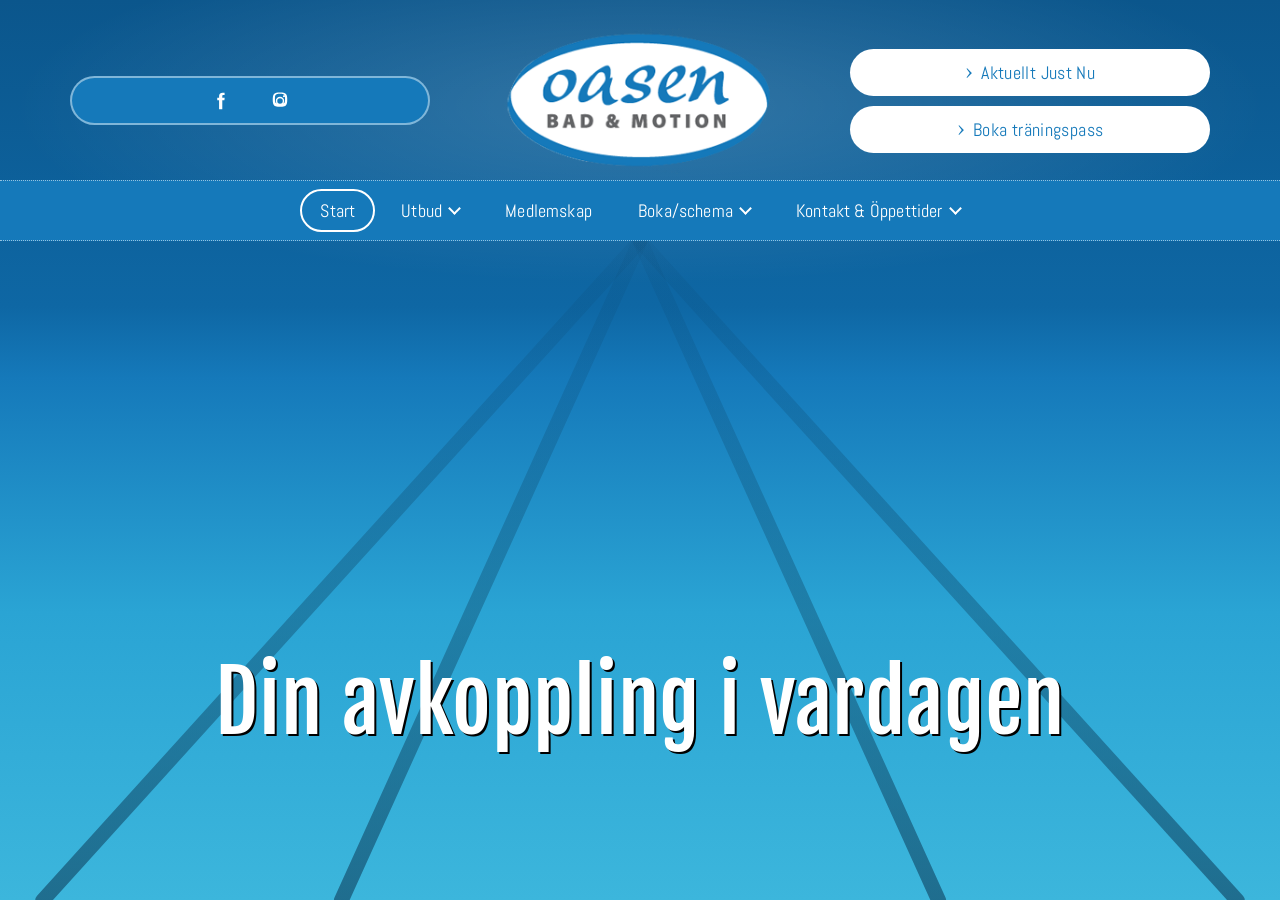
==== index.html @ 5e87a4b4 "Add the Oasen sales draft so it can be published as a subfolder. Co-authored-by: Cursor <cursoragent" ====
<!doctype html>
<html lang="sv">
<head>
  <meta charset="utf-8">
  <meta name="viewport" content="width=device-width, initial-scale=1">
  <meta name="robots" content="noindex">
  <title>Oasen Bad &amp; Motion</title>
  <link rel="preconnect" href="https://fonts.googleapis.com">
  <link rel="preconnect" href="https://fonts.gstatic.com" crossorigin>
  <link href="https://fonts.googleapis.com/css2?family=Abel&family=Fjalla+One&display=swap" rel="stylesheet">
  <link rel="stylesheet" href="css/styles.css">
</head>
<body>
  <header class="hero">
    <div class="top">
      <ul class="social">
        <li>
          <a href="https://www.facebook.com/Oasen-Bad-och-Motion-108928344077167/" aria-label="Facebook">
            <svg viewBox="0 0 24 24" aria-hidden="true"><path d="M14.5 8.5V6.8c0-.8.2-1.3 1.4-1.3H17V3h-2.1C12.2 3 11 4.4 11 6.6v1.9H9v2.6h2V21h3.5v-9.9h2.3l.3-2.6h-2.6z"/></svg>
          </a>
        </li>
        <li>
          <a href="https://www.instagram.com/oasenbadmotion/" aria-label="Instagram">
            <svg viewBox="0 0 24 24" aria-hidden="true"><path d="M12 7.4A4.6 4.6 0 1 0 12 16.6 4.6 4.6 0 0 0 12 7.4zm0 7.6a3 3 0 1 1 0-6 3 3 0 0 1 0 6zM17.4 6.8a1.1 1.1 0 1 1-2.2 0 1.1 1.1 0 0 1 2.2 0zM12 4.2c1.5 0 1.7 0 2.3.1.6 0 1 .1 1.3.3.4.1.6.3.9.6.3.3.5.5.6.9.2.3.3.7.3 1.3.1.6.1.8.1 2.3s0 1.7-.1 2.3c0 .6-.1 1-.3 1.3-.1.4-.3.6-.6.9-.3.3-.5.5-.9.6-.3.2-.7.3-1.3.3-.6.1-.8.1-2.3.1s-1.7 0-2.3-.1c-.6 0-1-.1-1.3-.3a2.4 2.4 0 0 1-.9-.6 2.4 2.4 0 0 1-.6-.9c-.2-.3-.3-.7-.3-1.3-.1-.6-.1-.8-.1-2.3s0-1.7.1-2.3c0-.6.1-1 .3-1.3.1-.4.3-.6.6-.9.3-.3.5-.5.9-.6.3-.2.7-.3 1.3-.3.6-.1.8-.1 2.3-.1zm0-1.6c-1.5 0-1.7 0-2.4.1-1.1.1-1.8.2-2.4.5a4 4 0 0 0-1.5 1 4 4 0 0 0-1 1.5c-.3.6-.4 1.3-.5 2.4-.1.7-.1.9-.1 2.4s0 1.7.1 2.4c.1 1.1.2 1.8.5 2.4a4 4 0 0 0 1 1.5 4 4 0 0 0 1.5 1c.6.3 1.3.4 2.4.5.7.1.9.1 2.4.1s1.7 0 2.4-.1c1.1-.1 1.8-.2 2.4-.5a4 4 0 0 0 1.5-1 4 4 0 0 0 1-1.5c.3-.6.4-1.3.5-2.4.1-.7.1-.9.1-2.4s0-1.7-.1-2.4c-.1-1.1-.2-1.8-.5-2.4a4 4 0 0 0-1-1.5 4 4 0 0 0-1.5-1c-.6-.3-1.3-.4-2.4-.5-.7-.1-.9-.1-2.4-.1z"/></svg>
          </a>
        </li>
      </ul>

      <a class="logo" href="index.html">
        <img src="images/logo.png" alt="Oasen Bad &amp; Motion" width="300" height="156">
      </a>

      <div class="actions">
        <a class="pill" href="https://u1163113.trgt.se/#aktuellt">Aktuellt Just Nu</a>
        <a class="pill" href="https://oasenbadmotion.goactivebooking.com/class-web-categories/1/classes">Boka träningspass</a>
      </div>
    </div>

    <div class="nav-bar">
      <button class="nav-toggle" type="button" aria-expanded="false" aria-controls="menu">Meny</button>
      <nav id="menu" aria-label="Huvudmeny">
        <ul class="menu">
          <li><a class="is-current" href="index.html" aria-current="page">Start</a></li>
          <li class="has-sub">
            <a href="#utbud" aria-expanded="false" aria-haspopup="true">Utbud</a>
            <ul class="sub">
              <li><a href="utbud/pool.html">Pool</a></li>
              <li><a href="utbud/gym.html">Gym</a></li>
              <li><a href="utbud/grupptraening.html">Gruppträning</a></li>
              <li><a href="utbud/x-fit.html">X-fit</a></li>
              <li><a href="utbud/pt.html">PT - Personlig Tränare</a></li>
              <li><a href="http://www.trampoolin.com/anlaggningar/kungsholmen-oasen/">Trampoolin simskola</a></li>
              <li><a href="utbud/halsoresor.html">Hälsoresor</a></li>
            </ul>
          </li>
          <li><a href="medlemskap.html">Medlemskap</a></li>
          <li class="has-sub">
            <a href="boka/schema/index.html" aria-expanded="false" aria-haspopup="true">Boka/schema</a>
            <ul class="sub">
              <li><a href="boka/schema/index.html">Schema</a></li>
              <li><a href="boka/schema/poolschema.htm">Poolschema</a></li>
            </ul>
          </li>
          <li class="has-sub">
            <a href="#kontakt" aria-expanded="false" aria-haspopup="true">Kontakt &amp; Öppettider</a>
            <ul class="sub">
              <li><a href="kontakt/integritetspolicy.html">Integritetspolicy</a></li>
              <li><a href="kontakt/about.html">About Oasen Bad &amp; Motion</a></li>
            </ul>
          </li>
        </ul>
      </nav>
    </div>

    <div class="stage">
      <div class="pool" aria-hidden="true">
        <svg class="lanes" viewBox="0 0 1200 640" preserveAspectRatio="none">
          <defs>
            <linearGradient id="rope" x1="0" y1="0" x2="0" y2="1">
              <stop offset="0%" stop-color="#08324f" stop-opacity="0.05"/>
              <stop offset="100%" stop-color="#08324f" stop-opacity="0.55"/>
            </linearGradient>
          </defs>
          <line x1="600" y1="0" x2="40" y2="640" stroke="url(#rope)" stroke-width="14" stroke-linecap="round"/>
          <line x1="600" y1="0" x2="320" y2="640" stroke="url(#rope)" stroke-width="14" stroke-linecap="round"/>
          <line x1="600" y1="0" x2="600" y2="640" stroke="url(#rope)" stroke-width="14" stroke-linecap="round"/>
          <line x1="600" y1="0" x2="880" y2="640" stroke="url(#rope)" stroke-width="14" stroke-linecap="round"/>
          <line x1="600" y1="0" x2="1160" y2="640" stroke="url(#rope)" stroke-width="14" stroke-linecap="round"/>
        </svg>
      </div>
      <h1>Din avkoppling i vardagen</h1>
    </div>
  </header>
  <script src="js/nav.js"></script>
</body>
</html>
---- css/styles.css ----
:root {
  --blue: #1579ba;
  --blue-deep: #0c5c96;
  --water: #3cb6dc;
}

* { box-sizing: border-box; }

html, body {
  margin: 0;
  min-height: 100%;
}

body {
  font-family: Abel, "Trebuchet MS", sans-serif;
  color: #fff;
  background: var(--blue-deep);
}

a { color: inherit; }

.hero {
  min-height: 100vh;
  min-height: 100dvh;
  display: flex;
  flex-direction: column;
  position: relative;
  overflow: hidden;
  background:
    radial-gradient(ellipse 70% 28% at 50% 12%, rgba(255, 255, 255, 0.16), transparent 70%),
    linear-gradient(#0b568c 0%, #0e67a4 34%, var(--blue) 42%, #2aa4d4 68%, var(--water) 100%);
}

.pool {
  position: absolute;
  inset: 0;
  z-index: 0;
  pointer-events: none;
}

.lanes {
  display: block;
  width: 100%;
  height: 100%;
}

.top,
.nav-bar,
.stage {
  position: relative;
  z-index: 1;
}

.stage {
  flex: 1;
  display: flex;
  align-items: flex-end;
  justify-content: center;
  min-height: 240px;
}

.top {
  width: min(1140px, calc(100% - 32px));
  margin: 28px auto 0;
  display: grid;
  grid-template-columns: 1fr auto 1fr;
  align-items: center;
  gap: 28px;
}

.social {
  display: flex;
  justify-content: center;
  align-items: center;
  gap: 28px;
  width: min(360px, 100%);
  height: 49px;
  margin: 0;
  padding: 0;
  list-style: none;
  background: var(--blue);
  border: 2px solid rgba(255, 255, 255, 0.45);
  border-radius: 999px;
}

.social a {
  display: grid;
  place-items: center;
  width: 32px;
  height: 32px;
  color: #fff;
}

.social svg {
  width: 22px;
  height: 22px;
  fill: currentColor;
}

.logo {
  display: block;
  line-height: 0;
}

.logo img {
  display: block;
  width: 280px;
  height: auto;
}

.actions {
  display: flex;
  flex-direction: column;
  gap: 10px;
  width: min(360px, 100%);
  justify-self: end;
}

.pill {
  display: flex;
  align-items: center;
  justify-content: center;
  gap: 8px;
  height: 47px;
  padding: 0 22px;
  border-radius: 999px;
  background: #fff;
  color: var(--blue);
  text-decoration: none;
  font-size: 18px;
  letter-spacing: 0.02em;
}

.pill::before {
  content: "›";
  font-size: 26px;
  line-height: 0;
  transform: translateY(-1px);
}

.nav-bar {
  margin-top: 6px;
  background: var(--blue);
  border-top: 1px dotted rgba(255, 255, 255, 0.55);
  border-bottom: 1px dotted rgba(255, 255, 255, 0.55);
}

.nav-toggle {
  display: none;
  margin: 8px auto;
  padding: 8px 22px;
  border: 2px solid #fff;
  border-radius: 999px;
  background: transparent;
  color: #fff;
  font: inherit;
  font-size: 18px;
  cursor: pointer;
}

.menu {
  display: flex;
  justify-content: center;
  align-items: center;
  gap: 6px;
  width: min(1140px, 100%);
  margin: 0 auto;
  padding: 8px 12px;
  list-style: none;
}

.menu > li { position: relative; }

.menu > li > a {
  display: inline-flex;
  align-items: center;
  gap: 8px;
  padding: 8px 18px;
  border: 2px solid transparent;
  border-radius: 999px;
  color: #fff;
  text-decoration: none;
  font-size: 18px;
  letter-spacing: 0.01em;
}

.menu > li > a.is-current { border-color: #fff; }

.has-sub > a::after {
  content: "";
  width: 7px;
  height: 7px;
  border-right: 2px solid currentColor;
  border-bottom: 2px solid currentColor;
  transform: translateY(-2px) rotate(45deg);
}

.sub {
  display: none;
  position: absolute;
  top: calc(100% + 6px);
  left: 12px;
  min-width: 270px;
  margin: 0;
  padding: 8px 0;
  list-style: none;
  background: #fff;
  border-radius: 14px;
  box-shadow: 0 12px 28px rgba(6, 40, 70, 0.22);
}

.sub a {
  display: block;
  padding: 8px 18px;
  white-space: nowrap;
  color: var(--blue);
  text-decoration: none;
  font-size: 17px;
}

.sub a:hover,
.sub a:focus-visible,
.sub a.is-current { background: #e7f4fb; }

.hero h1 {
  position: relative;
  z-index: 1;
  margin: 0 0 12%;
  padding: 0 20px;
  text-align: center;
  font-family: "Fjalla One", Impact, sans-serif;
  font-size: clamp(40px, 6.6vw, 92px);
  font-weight: 400;
  line-height: 1.05;
  letter-spacing: 0.01em;
  text-shadow: 2px 2px 0 #000;
}

.menu a:focus-visible,
.pill:focus-visible,
.social a:focus-visible,
.nav-toggle:focus-visible {
  outline: 3px solid #fff;
  outline-offset: 3px;
}

@media (min-width: 901px) {
  .has-sub:hover > .sub,
  .has-sub:focus-within > .sub { display: block; }
}

@media (max-width: 900px) {
  .top {
    grid-template-columns: 1fr;
    justify-items: center;
    gap: 16px;
    margin-top: 18px;
  }

  .social,
  .actions { width: min(420px, 100%); }

  .logo img { width: min(240px, 68vw); }

  .nav-toggle { display: block; }

  #menu { display: none; }

  #menu.is-open { display: block; }

  .menu {
    flex-direction: column;
    align-items: stretch;
    padding: 4px 16px 16px;
  }

  .menu > li > a {
    justify-content: center;
    width: fit-content;
    margin-inline: auto;
  }

  .sub {
    position: static;
    min-width: 0;
    margin: 4px 12px 8px;
    box-shadow: none;
    background: rgba(255, 255, 255, 0.96);
  }

  .has-sub.is-open > .sub { display: block; }

  .hero h1 { margin-bottom: 10%; }
}

.page {
  background: #f3f7fb;
  color: #24343e;
}

.site-header {
  background:
    radial-gradient(ellipse 70% 80% at 50% 0%, rgba(255, 255, 255, 0.16), transparent 70%),
    linear-gradient(#0b568c, #0e67a4 55%, var(--blue));
  color: #fff;
}

.site-header h1 {
  margin: 10px 0 28px;
  text-align: center;
  font-family: "Fjalla One", Impact, sans-serif;
  font-size: clamp(36px, 5vw, 64px);
  font-weight: 400;
  letter-spacing: 0.02em;
  text-shadow: 2px 2px 0 #000;
}

.wrap {
  width: min(1040px, calc(100% - 32px));
  margin: 36px auto 72px;
}

.intro {
  font-size: 20px;
  line-height: 1.5;
  max-width: 68ch;
}

.intro p { margin: 0 0 12px; }

.jumps {
  display: flex;
  flex-wrap: wrap;
  gap: 10px;
  margin: 22px 0 8px;
  padding: 0;
  list-style: none;
}

.jumps a {
  display: inline-block;
  padding: 10px 16px;
  border: 2px solid #d3e7f4;
  border-radius: 999px;
  background: #fff;
  color: var(--blue);
  text-decoration: none;
  font-size: 17px;
}

.jumps a:hover,
.jumps a:focus-visible { border-color: var(--blue); }

.plans {
  display: grid;
  grid-template-columns: 1fr 1fr;
  gap: 18px;
  margin-top: 28px;
}

.card {
  background: #fff;
  border-radius: 18px;
  padding: 22px 22px 8px;
  box-shadow: 0 10px 28px rgba(12, 60, 100, 0.08);
}

.card.wide { grid-column: 1 / -1; }

.card h2 {
  margin: 0 0 6px;
  color: var(--blue);
  font-family: "Fjalla One", Impact, sans-serif;
  font-size: 30px;
  font-weight: 400;
}

.card .note {
  margin: 0 0 14px;
  line-height: 1.4;
}

.tier {
  margin: 0 0 14px;
  padding: 14px 16px;
  border-radius: 14px;
  background: #f4f9fc;
}

.tier h3 {
  margin: 0;
  color: var(--blue-deep);
  font-size: 15px;
  font-weight: 400;
  letter-spacing: 0.06em;
  text-transform: uppercase;
}

.amount {
  margin: 4px 0 0;
  font-family: "Fjalla One", Impact, sans-serif;
  font-size: 34px;
  font-weight: 400;
  line-height: 1.1;
  color: #16324a;
}

.amount span,
.giro {
  font-family: Abel, "Trebuchet MS", sans-serif;
  font-size: 17px;
  color: #3d5362;
}

.giro { margin: 2px 0 0; }

.tier ul,
.rules ul {
  margin: 10px 0 0;
  padding-left: 18px;
}

.tier li,
.rules li { margin: 4px 0; }

.rules { margin-top: 42px; }

.rules h2 {
  margin: 0 0 16px;
  color: var(--blue);
  font-family: "Fjalla One", Impact, sans-serif;
  font-size: 34px;
  font-weight: 400;
}

.rules article {
  margin-bottom: 16px;
  padding: 20px 22px;
  background: #fff;
  border-radius: 18px;
  box-shadow: 0 10px 28px rgba(12, 60, 100, 0.08);
}

.rules h3 {
  margin: 0 0 8px;
  color: var(--blue-deep);
  font-size: 20px;
  font-weight: 400;
}

.rules p { margin: 0 0 10px; line-height: 1.45; }

.page main a { color: var(--blue); }

.facts {
  display: grid;
  grid-template-columns: 1fr 1fr;
  gap: 18px;
  margin: 28px 0;
}

.facts .amount { margin: 8px 0 16px; }

.callout {
  margin: 0 0 18px;
  padding: 20px 22px;
  background: #fff;
  border-radius: 18px;
  box-shadow: 0 10px 28px rgba(12, 60, 100, 0.08);
}

.callout h2 {
  margin: 0 0 8px;
  color: var(--blue);
  font-family: "Fjalla One", Impact, sans-serif;
  font-size: 28px;
  font-weight: 400;
}

.callout p { margin: 0 0 10px; line-height: 1.45; }

.callout ul {
  margin: 8px 0 0;
  padding-left: 18px;
}

.callout li { margin: 4px 0; }

.page main a.cta {
  display: inline-flex;
  align-items: center;
  margin-top: 8px;
  padding: 12px 20px;
  border-radius: 999px;
  background: var(--blue);
  color: #fff;
  text-decoration: none;
}

.page main a.cta:hover,
.page main a.cta:focus-visible { background: var(--blue-deep); }

.week {
  display: block;
  width: 100%;
  height: 640px;
  margin-top: 28px;
  border: 0;
  border-radius: 18px;
  background: #fff;
  box-shadow: 0 10px 28px rgba(12, 60, 100, 0.08);
}

.days {
  display: grid;
  grid-template-columns: repeat(auto-fill, minmax(240px, 1fr));
  gap: 18px;
  margin: 8px 0 18px;
}

.days article {
  margin: 0;
  padding: 16px 16px 8px;
  background: #fff;
  border-radius: 18px;
  box-shadow: 0 10px 28px rgba(12, 60, 100, 0.08);
}

.days h2 {
  margin: 0 0 10px;
  color: var(--blue);
  font-family: "Fjalla One", Impact, sans-serif;
  font-size: 26px;
  font-weight: 400;
}

.slots {
  list-style: none;
  margin: 0;
  padding: 0;
}

.slots li {
  display: flex;
  justify-content: space-between;
  gap: 12px;
  margin: 0 0 8px;
  padding: 8px 10px;
  border-radius: 10px;
  line-height: 1.3;
}

.slots time { font-variant-numeric: tabular-nums; white-space: nowrap; }

.slot-sim { background: #d9eef8; }
.slot-vatten { background: #f8e7a8; }
.slot-abonn { background: #f6dcc4; }
.slot-familj { background: #d7efc8; }

.gear {
  display: grid;
  grid-template-columns: 1fr 1fr;
  gap: 8px 28px;
  margin: 8px 0 4px;
  padding-left: 18px;
  line-height: 1.4;
}

.tag {
  display: inline-block;
  margin-left: 8px;
  padding: 2px 9px;
  border-radius: 999px;
  background: var(--blue);
  color: #fff;
  font-family: Abel, "Trebuchet MS", sans-serif;
  font-size: 13px;
  letter-spacing: 0.04em;
  vertical-align: 4px;
}

.card p { margin: 0 0 16px; line-height: 1.45; }

.site-footer {
  padding: 28px 16px 32px;
  background: var(--blue);
  color: #fff;
  text-align: center;
  line-height: 1.6;
}

.site-footer a { color: #fff; }

@media (max-width: 800px) {
  .plans,
  .facts,
  .gear { grid-template-columns: 1fr; }
  .card.wide { grid-column: auto; }
}
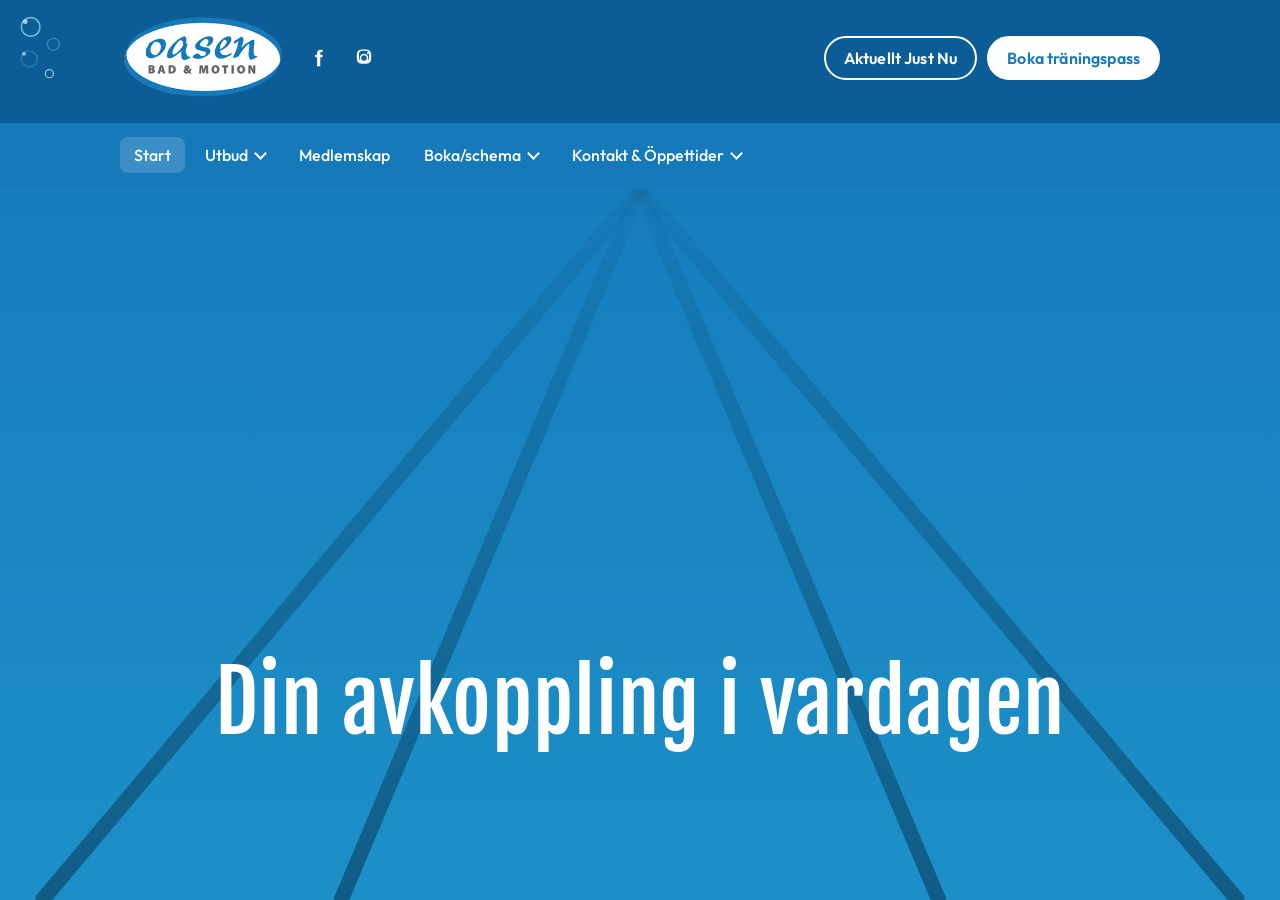
==== commit 7c1c06ac: "Make the header easier to use and add the missing overview pages. The menu opens real Utbud and cont" ====
--- a/index.html
+++ b/index.html
@@ -7,7 +7,7 @@
   <title>Oasen Bad &amp; Motion</title>
   <link rel="preconnect" href="https://fonts.googleapis.com">
   <link rel="preconnect" href="https://fonts.gstatic.com" crossorigin>
-  <link href="https://fonts.googleapis.com/css2?family=Abel&family=Fjalla+One&display=swap" rel="stylesheet">
+  <link href="https://fonts.googleapis.com/css2?family=Fjalla+One&family=Outfit:wght@400;500;600&display=swap" rel="stylesheet">
   <link rel="stylesheet" href="css/styles.css">
 </head>
 <body>
@@ -32,7 +32,7 @@
 
       <div class="actions">
         <a class="pill" href="https://u1163113.trgt.se/#aktuellt">Aktuellt Just Nu</a>
-        <a class="pill" href="https://oasenbadmotion.goactivebooking.com/class-web-categories/1/classes">Boka träningspass</a>
+        <a class="pill" href="https://oasenbadmotion.goactivebooking.com/class-web-categories/1/classes?facility=1">Boka träningspass</a>
       </div>
     </div>
 
@@ -42,8 +42,9 @@
         <ul class="menu">
           <li><a class="is-current" href="index.html" aria-current="page">Start</a></li>
           <li class="has-sub">
-            <a href="#utbud" aria-expanded="false" aria-haspopup="true">Utbud</a>
+            <a href="utbud/index.html" aria-expanded="false" aria-haspopup="true">Utbud</a>
             <ul class="sub">
+              <li><a href="utbud/index.html">Utbud</a></li>
               <li><a href="utbud/pool.html">Pool</a></li>
               <li><a href="utbud/gym.html">Gym</a></li>
               <li><a href="utbud/grupptraening.html">Gruppträning</a></li>
@@ -62,8 +63,9 @@
             </ul>
           </li>
           <li class="has-sub">
-            <a href="#kontakt" aria-expanded="false" aria-haspopup="true">Kontakt &amp; Öppettider</a>
+            <a href="kontakt/index.html" aria-expanded="false" aria-haspopup="true">Kontakt &amp; Öppettider</a>
             <ul class="sub">
+              <li><a href="kontakt/index.html">Kontakt &amp; Öppettider</a></li>
               <li><a href="kontakt/integritetspolicy.html">Integritetspolicy</a></li>
               <li><a href="kontakt/about.html">About Oasen Bad &amp; Motion</a></li>
             </ul>
--- a/css/styles.css
+++ b/css/styles.css
@@ -12,7 +12,7 @@
 }
 
 body {
-  font-family: Abel, "Trebuchet MS", sans-serif;
+  font-family: Outfit, "Segoe UI", sans-serif;
   color: #fff;
   background: var(--blue-deep);
 }
@@ -25,10 +25,8 @@
   display: flex;
   flex-direction: column;
   position: relative;
-  overflow: hidden;
-  background:
-    radial-gradient(ellipse 70% 28% at 50% 12%, rgba(255, 255, 255, 0.16), transparent 70%),
-    linear-gradient(#0b568c 0%, #0e67a4 34%, var(--blue) 42%, #2aa4d4 68%, var(--water) 100%);
+  overflow: visible;
+  background: linear-gradient(180deg, #1579ba 0%, #1c8fc8 100%);
 }
 
 .pool {
@@ -60,36 +58,77 @@
 }
 
 .top {
-  width: min(1140px, calc(100% - 32px));
-  margin: 28px auto 0;
-  display: grid;
-  grid-template-columns: 1fr auto 1fr;
+  width: 100%;
+  margin: 0;
+  padding: 14px max(16px, calc((100% - 1040px) / 2)) 22px;
+  display: flex;
   align-items: center;
-  gap: 28px;
-}
+  gap: 8px;
+  position: relative;
+  overflow: hidden;
+  background: #0c5c96;
+}
+
+.top::before {
+  content: "";
+  position: absolute;
+  z-index: 0;
+  top: 10px;
+  left: 12px;
+  width: 96px;
+  height: 112px;
+  background: url("../images/bubblor.svg?v=3") center / 96px 112px no-repeat;
+  pointer-events: none;
+}
+
+@media (min-width: 901px) and (max-width: 1239px) {
+  .top::before { content: none; }
+}
+
+@media (min-width: 1240px) {
+  .top::before {
+    top: 8px;
+    left: 8px;
+    width: 64px;
+    height: 78px;
+    background-size: 64px 78px;
+  }
+}
+
+@media (min-width: 1500px) {
+  .top::before {
+    width: 96px;
+    height: 112px;
+    background-size: 96px 112px;
+  }
+}
+
+.top > * { position: relative; z-index: 1; }
+
+.logo { order: -1; }
 
 .social {
   display: flex;
-  justify-content: center;
+  justify-content: flex-start;
   align-items: center;
-  gap: 28px;
-  width: min(360px, 100%);
-  height: 49px;
+  gap: 2px;
+  width: auto;
   margin: 0;
   padding: 0;
   list-style: none;
-  background: var(--blue);
-  border: 2px solid rgba(255, 255, 255, 0.45);
-  border-radius: 999px;
 }
 
 .social a {
   display: grid;
   place-items: center;
-  width: 32px;
-  height: 32px;
-  color: #fff;
-}
+  width: 44px;
+  height: 44px;
+  border-radius: 999px;
+  color: #fff;
+}
+
+.social a:hover,
+.social a:focus-visible { background: rgba(255, 255, 255, 0.16); }
 
 .social svg {
   width: 22px;
@@ -104,16 +143,19 @@
 
 .logo img {
   display: block;
-  width: 280px;
+  width: 168px;
   height: auto;
 }
 
 .actions {
   display: flex;
-  flex-direction: column;
+  flex-direction: row;
+  flex-wrap: wrap;
+  align-items: center;
+  justify-content: flex-end;
   gap: 10px;
-  width: min(360px, 100%);
-  justify-self: end;
+  width: auto;
+  margin-left: auto;
 }
 
 .pill {
@@ -121,28 +163,36 @@
   align-items: center;
   justify-content: center;
   gap: 8px;
-  height: 47px;
-  padding: 0 22px;
+  height: 44px;
+  padding: 0 18px;
+  border: 2px solid #fff;
   border-radius: 999px;
+  background: transparent;
+  color: #fff;
+  text-decoration: none;
+  font-size: 16px;
+  font-weight: 600;
+  letter-spacing: 0.01em;
+}
+
+.actions .pill:last-child {
   background: #fff;
+  border-color: #fff;
   color: var(--blue);
-  text-decoration: none;
-  font-size: 18px;
-  letter-spacing: 0.02em;
-}
-
-.pill::before {
-  content: "›";
-  font-size: 26px;
-  line-height: 0;
-  transform: translateY(-1px);
-}
+}
+
+.pill:hover,
+.pill:focus-visible { background: rgba(255, 255, 255, 0.16); }
+
+.actions .pill:last-child:hover,
+.actions .pill:last-child:focus-visible { background: #e7f4fb; }
 
 .nav-bar {
-  margin-top: 6px;
+  width: 100%;
+  margin: 0;
+  padding: 6px max(16px, calc((100% - 1040px) / 2)) 8px;
   background: var(--blue);
-  border-top: 1px dotted rgba(255, 255, 255, 0.55);
-  border-bottom: 1px dotted rgba(255, 255, 255, 0.55);
+  z-index: 20;
 }
 
 .nav-toggle {
@@ -160,12 +210,12 @@
 
 .menu {
   display: flex;
-  justify-content: center;
+  justify-content: flex-start;
   align-items: center;
   gap: 6px;
-  width: min(1140px, 100%);
-  margin: 0 auto;
-  padding: 8px 12px;
+  width: 100%;
+  margin: 0;
+  padding: 8px 0;
   list-style: none;
 }
 
@@ -175,16 +225,17 @@
   display: inline-flex;
   align-items: center;
   gap: 8px;
-  padding: 8px 18px;
-  border: 2px solid transparent;
-  border-radius: 999px;
+  padding: 8px 14px;
+  border-radius: 8px;
   color: #fff;
   text-decoration: none;
-  font-size: 18px;
-  letter-spacing: 0.01em;
-}
-
-.menu > li > a.is-current { border-color: #fff; }
+  font-size: 16px;
+  font-weight: 500;
+}
+
+.menu > li > a:hover,
+.menu > li > a:focus-visible,
+.menu > li > a.is-current { background: rgba(255, 255, 255, 0.16); }
 
 .has-sub > a::after {
   content: "";
@@ -198,24 +249,25 @@
 .sub {
   display: none;
   position: absolute;
-  top: calc(100% + 6px);
-  left: 12px;
+  top: 100%;
+  left: 0;
   min-width: 270px;
   margin: 0;
   padding: 8px 0;
   list-style: none;
   background: #fff;
-  border-radius: 14px;
-  box-shadow: 0 12px 28px rgba(6, 40, 70, 0.22);
+  border-radius: 12px;
+  box-shadow: 0 12px 28px rgba(6, 40, 70, 0.18);
+  z-index: 30;
 }
 
 .sub a {
   display: block;
-  padding: 8px 18px;
+  padding: 12px 18px;
   white-space: nowrap;
   color: var(--blue);
   text-decoration: none;
-  font-size: 17px;
+  font-size: 16px;
 }
 
 .sub a:hover,
@@ -233,7 +285,7 @@
   font-weight: 400;
   line-height: 1.05;
   letter-spacing: 0.01em;
-  text-shadow: 2px 2px 0 #000;
+  text-shadow: none;
 }
 
 .menu a:focus-visible,
@@ -245,22 +297,49 @@
 }
 
 @media (min-width: 901px) {
+  .has-sub::after {
+    content: "";
+    position: absolute;
+    left: 0;
+    right: 0;
+    top: 100%;
+    height: 14px;
+  }
+
   .has-sub:hover > .sub,
-  .has-sub:focus-within > .sub { display: block; }
+  .has-sub:focus-within > .sub,
+  .has-sub.is-open > .sub { display: block; }
 }
 
 @media (max-width: 900px) {
   .top {
+    display: grid;
     grid-template-columns: 1fr;
     justify-items: center;
-    gap: 16px;
-    margin-top: 18px;
-  }
-
-  .social,
-  .actions { width: min(420px, 100%); }
-
-  .logo img { width: min(240px, 68vw); }
+    gap: 14px;
+    padding: 16px 16px 20px;
+  }
+
+  .top::before {
+    top: 14px;
+    left: 10px;
+  }
+
+  .logo { order: 0; }
+
+  .social { justify-content: center; }
+
+  .actions {
+    flex-direction: column;
+    align-items: stretch;
+    justify-self: center;
+    margin-left: 0;
+    width: min(420px, 100%);
+  }
+
+  .logo img { width: min(168px, 48vw); }
+
+  .nav-bar { padding-right: 0; padding-left: 0; }
 
   .nav-toggle { display: block; }
 
@@ -275,15 +354,16 @@
   }
 
   .menu > li > a {
-    justify-content: center;
-    width: fit-content;
-    margin-inline: auto;
+    justify-content: flex-start;
+    width: 100%;
+    margin-inline: 0;
+    padding: 12px 16px;
   }
 
   .sub {
     position: static;
     min-width: 0;
-    margin: 4px 12px 8px;
+    margin: 0 0 8px;
     box-shadow: none;
     background: rgba(255, 255, 255, 0.96);
   }
@@ -294,25 +374,24 @@
 }
 
 .page {
-  background: #f3f7fb;
-  color: #24343e;
+  background: #f6f7f8;
+  color: #1d2a33;
 }
 
 .site-header {
-  background:
-    radial-gradient(ellipse 70% 80% at 50% 0%, rgba(255, 255, 255, 0.16), transparent 70%),
-    linear-gradient(#0b568c, #0e67a4 55%, var(--blue));
+  background: transparent;
   color: #fff;
 }
 
 .site-header h1 {
-  margin: 10px 0 28px;
+  margin: 28px 0 8px;
+  color: #1d2a33;
   text-align: center;
   font-family: "Fjalla One", Impact, sans-serif;
   font-size: clamp(36px, 5vw, 64px);
   font-weight: 400;
   letter-spacing: 0.02em;
-  text-shadow: 2px 2px 0 #000;
+  text-shadow: none;
 }
 
 .wrap {
@@ -360,9 +439,9 @@
 
 .card {
   background: #fff;
-  border-radius: 18px;
+  border-radius: 12px;
   padding: 22px 22px 8px;
-  box-shadow: 0 10px 28px rgba(12, 60, 100, 0.08);
+  box-shadow: 0 1px 2px rgba(12, 40, 70, 0.04), 0 10px 24px rgba(12, 40, 70, 0.05);
 }
 
 .card.wide { grid-column: 1 / -1; }
@@ -407,7 +486,7 @@
 
 .amount span,
 .giro {
-  font-family: Abel, "Trebuchet MS", sans-serif;
+  font-family: Outfit, "Segoe UI", sans-serif;
   font-size: 17px;
   color: #3d5362;
 }
@@ -437,8 +516,8 @@
   margin-bottom: 16px;
   padding: 20px 22px;
   background: #fff;
-  border-radius: 18px;
-  box-shadow: 0 10px 28px rgba(12, 60, 100, 0.08);
+  border-radius: 12px;
+  box-shadow: 0 1px 2px rgba(12, 40, 70, 0.04), 0 10px 24px rgba(12, 40, 70, 0.05);
 }
 
 .rules h3 {
@@ -465,8 +544,8 @@
   margin: 0 0 18px;
   padding: 20px 22px;
   background: #fff;
-  border-radius: 18px;
-  box-shadow: 0 10px 28px rgba(12, 60, 100, 0.08);
+  border-radius: 12px;
+  box-shadow: 0 1px 2px rgba(12, 40, 70, 0.04), 0 10px 24px rgba(12, 40, 70, 0.05);
 }
 
 .callout h2 {
@@ -482,6 +561,34 @@
 .callout ul {
   margin: 8px 0 0;
   padding-left: 18px;
+}
+
+.callout .routes {
+  display: grid;
+  gap: 10px;
+  margin: 0;
+  padding: 0;
+  list-style: none;
+}
+
+.callout .routes a {
+  display: flex;
+  align-items: center;
+  min-height: 48px;
+  padding: 12px 16px;
+  border: 2px solid #d3e7f4;
+  border-radius: 12px;
+  background: #f4f9fc;
+  color: var(--blue-deep);
+  text-decoration: none;
+  font-size: 17px;
+  font-weight: 600;
+}
+
+.callout .routes a:hover,
+.callout .routes a:focus-visible {
+  border-color: var(--blue);
+  background: #e7f4fb;
 }
 
 .callout li { margin: 4px 0; }
@@ -502,13 +609,13 @@
 
 .week {
   display: block;
-  width: 100%;
-  height: 640px;
-  margin-top: 28px;
+  width: min(1200px, calc(100% - 32px));
+  height: 1280px;
+  margin: 72px auto 80px;
   border: 0;
-  border-radius: 18px;
+  border-radius: 12px;
   background: #fff;
-  box-shadow: 0 10px 28px rgba(12, 60, 100, 0.08);
+  box-shadow: 0 1px 2px rgba(12, 40, 70, 0.04), 0 10px 24px rgba(12, 40, 70, 0.05);
 }
 
 .days {
@@ -522,8 +629,8 @@
   margin: 0;
   padding: 16px 16px 8px;
   background: #fff;
-  border-radius: 18px;
-  box-shadow: 0 10px 28px rgba(12, 60, 100, 0.08);
+  border-radius: 12px;
+  box-shadow: 0 1px 2px rgba(12, 40, 70, 0.04), 0 10px 24px rgba(12, 40, 70, 0.05);
 }
 
 .days h2 {
@@ -573,7 +680,7 @@
   border-radius: 999px;
   background: var(--blue);
   color: #fff;
-  font-family: Abel, "Trebuchet MS", sans-serif;
+  font-family: Outfit, "Segoe UI", sans-serif;
   font-size: 13px;
   letter-spacing: 0.04em;
   vertical-align: 4px;
